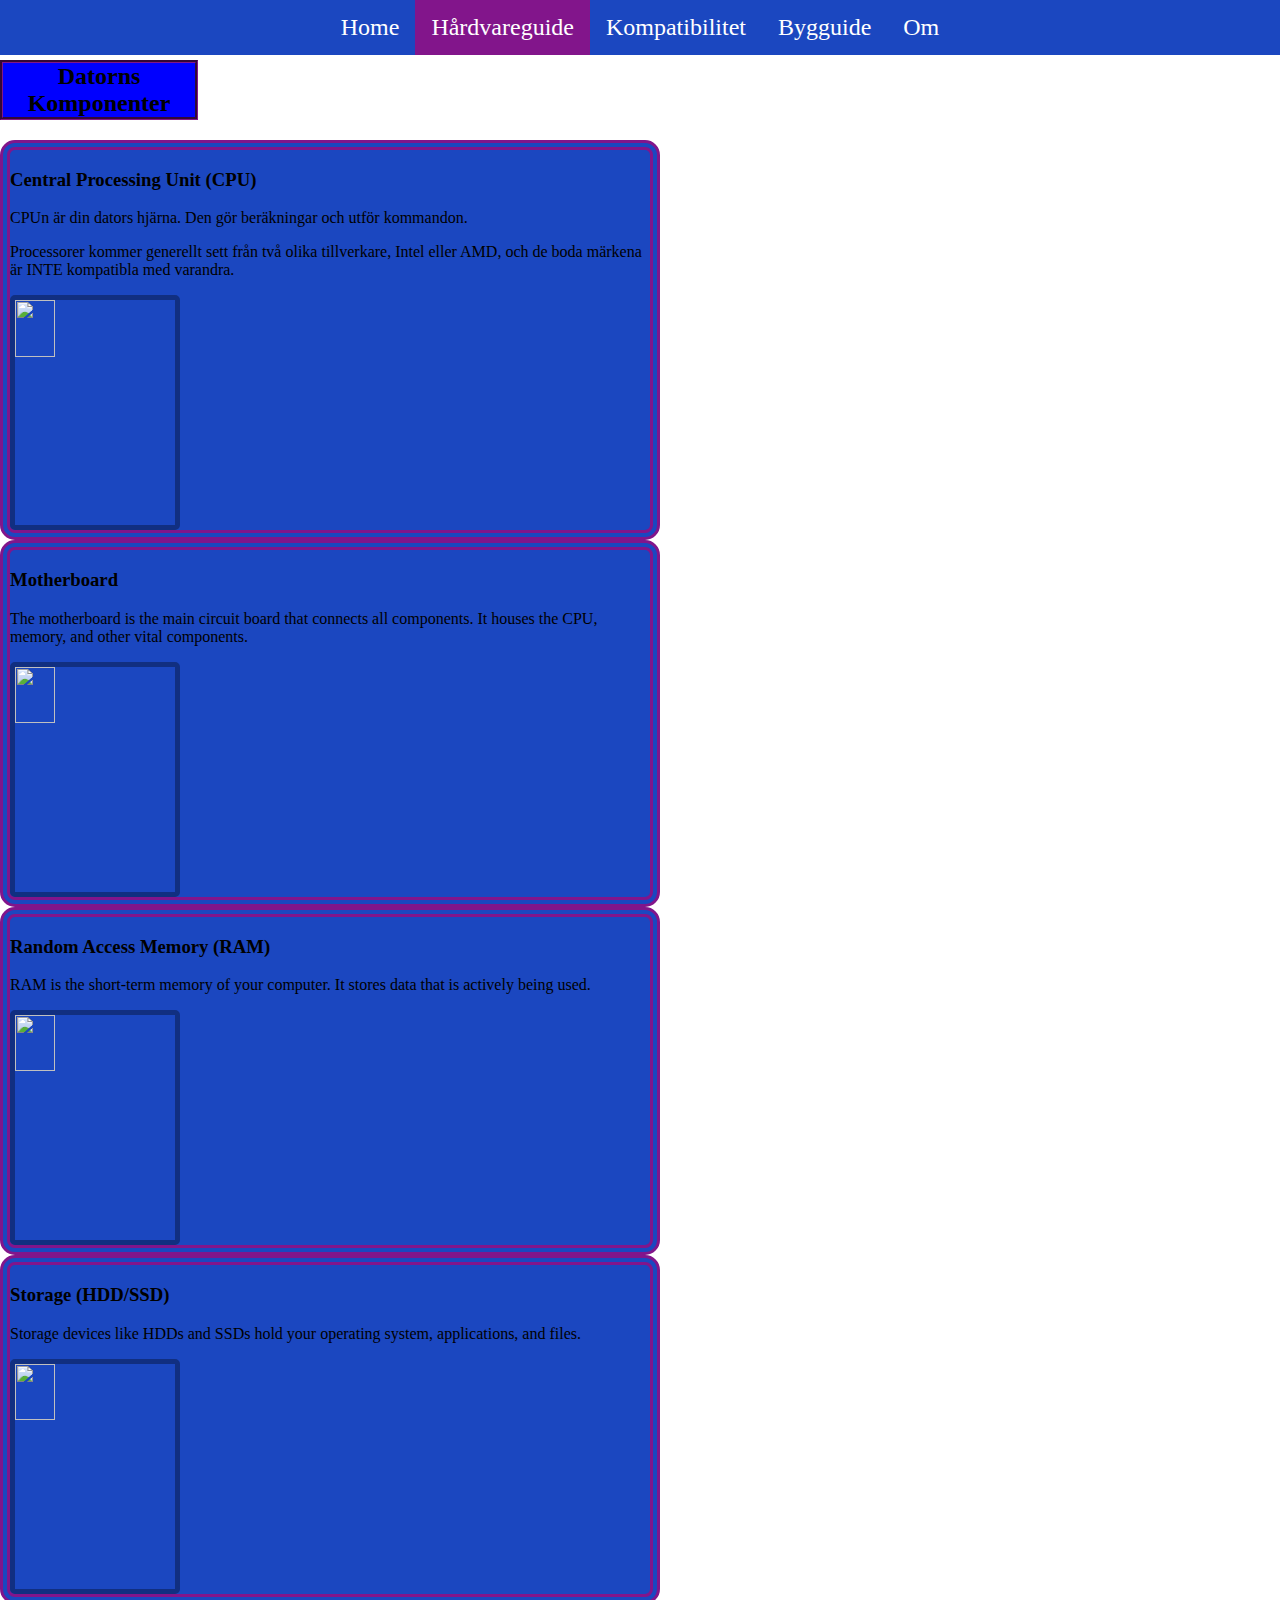
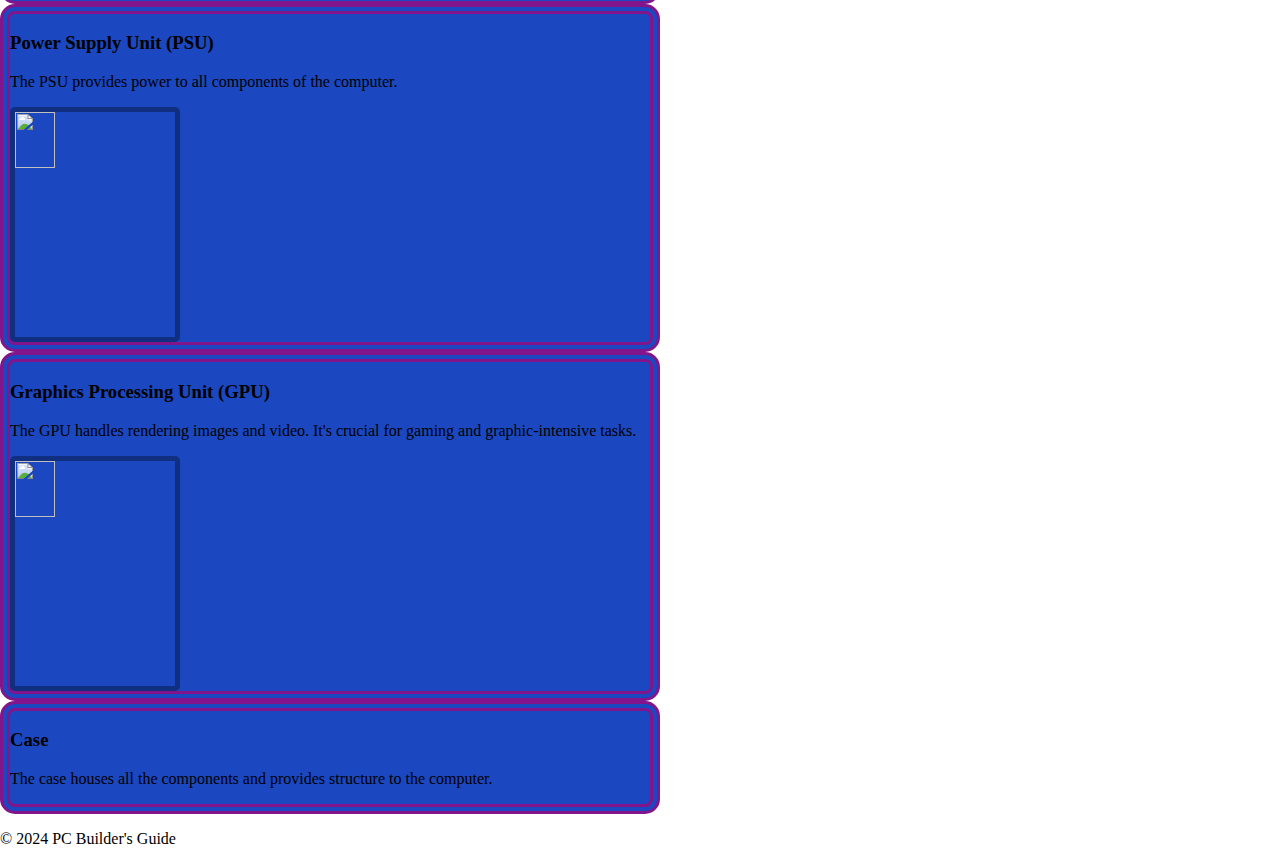
==== hardware.html @ 6b0c7eca "bara filer" ====
<html>
    <meta charset ="utf-8">
    <link rel="stylesheet" href="style.css">
    <link rel="icon" href="lycklyck.png" type="image/x-icon"/>
    <title>D470rby664r6u1d3n</title>

    <head>
        <body>
            <ul class="navbar">
                <li><a href="index.html">Home</a></li>
                <li><a class="active" href="hardware.html">Hårdvareguide</a></li>
                <li><a href="">Kompatibilitet</a></li>
                <li><a href="#buildguide">Bygguide</a></li>
                <li><a href="#about">Om</a></li>
          </ul>        
        </body>
    </head>
    <body>

        <main>
            <section>
                <h2>Datorns Komponenter</h2>
                <article>
                    <h3>Central Processing Unit (CPU)</h3>
                    <p>CPUn är din dators hjärna. Den gör beräkningar och utför kommandon.</p>
                    <p>Processorer kommer generellt sett från två olika tillverkare, Intel eller AMD, och de boda märkena är INTE kompatibla med varandra.</p>
                    <img src="images/my_CPU.jpg" class="comp_img">
                    <!-- //It performs calculations and executes instructions// -->
                </article>
                <article>
                    <h3>Motherboard</h3>
                    <p>The motherboard is the main circuit board that connects all components. It houses the CPU, memory, and other vital components.</p>
                    <img src="images/my_MOBO.jpg" class="comp_img">
                </article>
                <article>
                    <h3>Random Access Memory (RAM)</h3>
                    <p>RAM is the short-term memory of your computer. It stores data that is actively being used.</p>
                    <img src="images/my_RAM.jpg" class="comp_img">
                </article>
                <article>
                    <h3>Storage (HDD/SSD)</h3>
                    <p>Storage devices like HDDs and SSDs hold your operating system, applications, and files.</p>
                    <img src="images/my_HDD.jpg" class="comp_img">
                </article>
                <article>
                    <h3>Power Supply Unit (PSU)</h3>
                    <p>The PSU provides power to all components of the computer.</p>
                    <img src="images/my_PSU.jpg" class="comp_img">
                </article>
                <article>
                    <h3>Graphics Processing Unit (GPU)</h3>
                    <p>The GPU handles rendering images and video. It's crucial for gaming and graphic-intensive tasks.</p>
                    <img src="images/my_GPU.jpg" class="comp_img">
                </article>
                <article>
                    <h3>Case</h3>
                    <p>The case houses all the components and provides structure to the computer.</p>
                </article>
            </section>
        </main>
        <footer>
            <p>&copy; 2024 PC Builder's Guide</p>
        </footer>
    </body>
</html>
---- style.css ----
body {
  margin:0;
  background-image: url("https://media.cnn.com/api/v1/images/stellar/prod/200630133939-build-3-1.jpg?q=w_4032,h_3024,x_0,y_0,c_fill");
}

.navbar {
  list-style-type: none;
  margin: 0;
  padding: 0;
  overflow: hidden;
  background-color: #1b47c0;
  position: fixed;
  top: 0;
  width: 100%;
  display: flex;
  justify-content: center;
}

ul li {
  float: left;
}

li a {
  display: block;
  color: rgb(255, 255, 255);
  text-align: center;
  padding: 14px 16px;
  text-decoration: none;
  font-size: 150%;
}

li a:hover:not(.active) {
  background-color: #112f81;
}

.active {
  background-color: #82158b;
}
h2{
  margin-top: 60px;
}

.comp_img{
  width: 25%;
  border-radius: 5px;
  border-style: solid;
  border-color: #112f81;
  border-width: 5px;
}

article{
  border-style: double;
  border-width: 10px;
  border-radius: 15px;
  border-color: #82158b;
  width: 50%;
  background-color: #1b47c0;
}

section h2{
  background-color: blue;
  text-align: center;
  border-color: #82158b;
  border-style: groove;
  width: 15%;
}
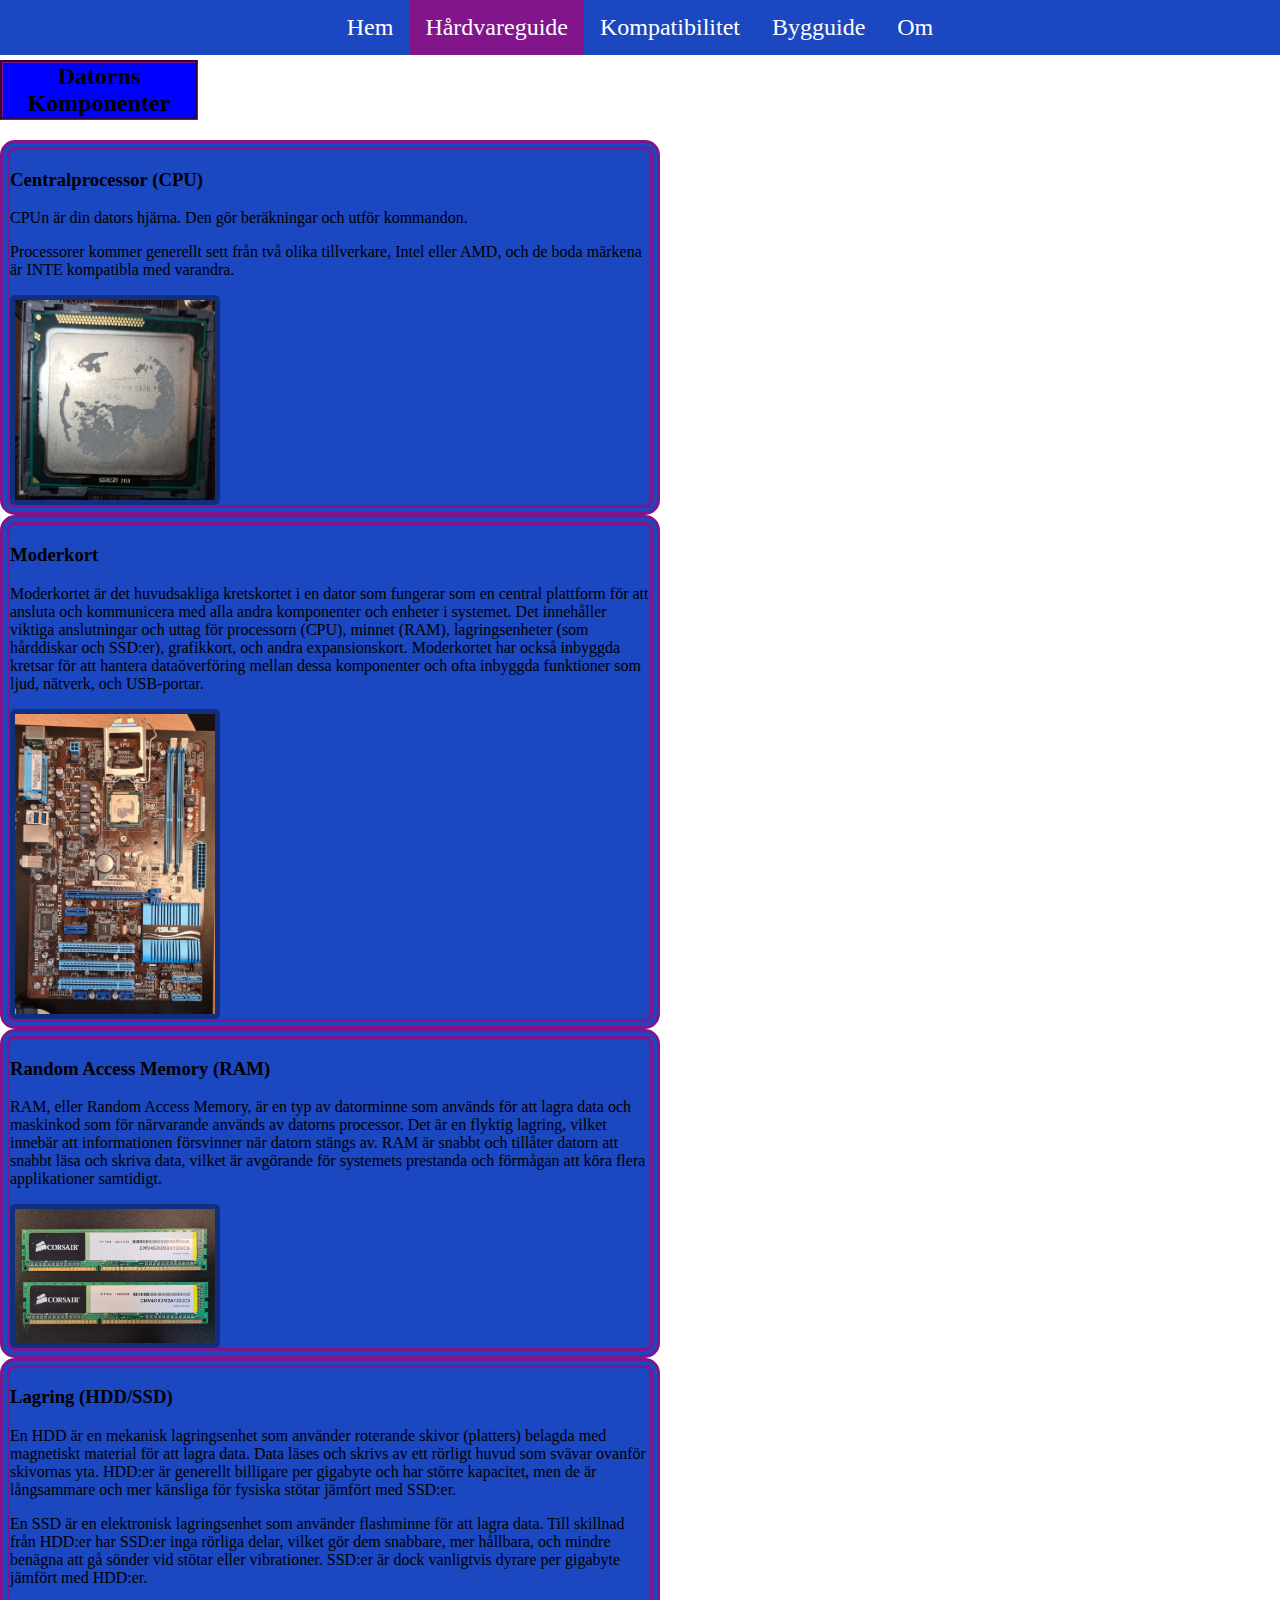
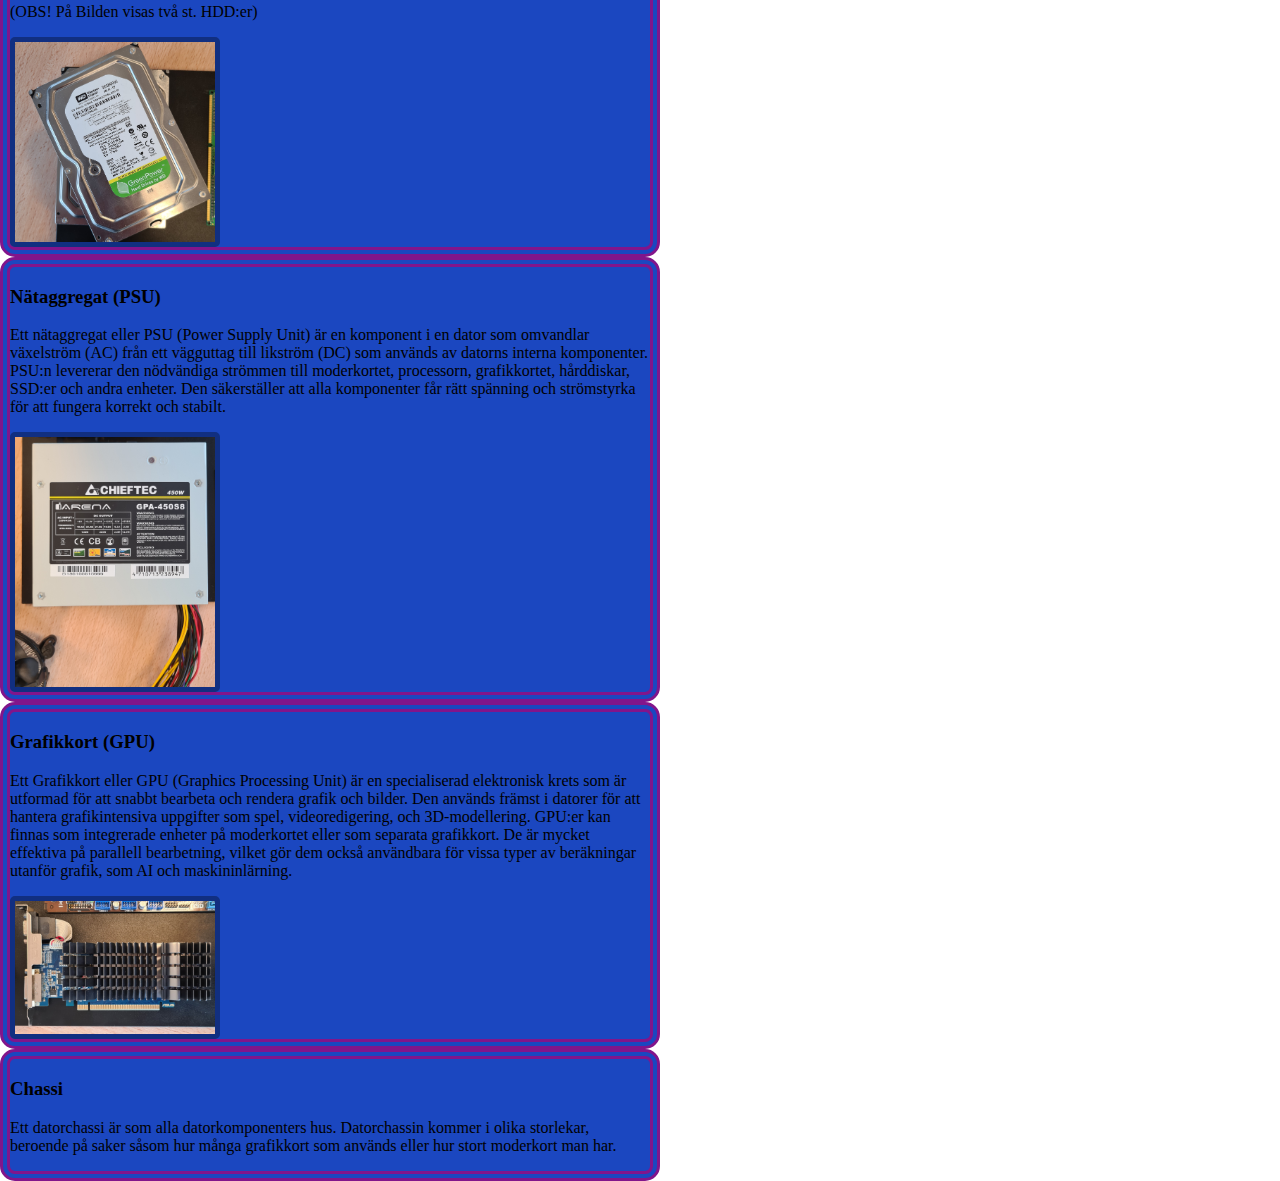
==== commit bc097bdc: "total reupload" ====
--- a/hardware.html
+++ b/hardware.html
@@ -1,17 +1,17 @@
 <html>
     <meta charset ="utf-8">
     <link rel="stylesheet" href="style.css">
-    <link rel="icon" href="lycklyck.png" type="image/x-icon"/>
+    <link rel="icon" href="images/lycklyck.png" type="image/x-icon"/>
     <title>D470rby664r6u1d3n</title>
 
     <head>
         <body>
             <ul class="navbar">
-                <li><a href="index.html">Home</a></li>
+                <li><a href="index.html">Hem</a></li>
                 <li><a class="active" href="hardware.html">Hårdvareguide</a></li>
-                <li><a href="">Kompatibilitet</a></li>
-                <li><a href="#buildguide">Bygguide</a></li>
-                <li><a href="#about">Om</a></li>
+                <li><a href="compatibility.html">Kompatibilitet</a></li>
+                <li><a href="build_guide.html">Bygguide</a></li>
+                <li><a href="about.html">Om</a></li>
           </ul>        
         </body>
     </head>
@@ -21,45 +21,45 @@
             <section>
                 <h2>Datorns Komponenter</h2>
                 <article>
-                    <h3>Central Processing Unit (CPU)</h3>
+                    <h3>Centralprocessor (CPU)</h3>
                     <p>CPUn är din dators hjärna. Den gör beräkningar och utför kommandon.</p>
                     <p>Processorer kommer generellt sett från två olika tillverkare, Intel eller AMD, och de boda märkena är INTE kompatibla med varandra.</p>
                     <img src="images/my_CPU.jpg" class="comp_img">
                     <!-- //It performs calculations and executes instructions// -->
                 </article>
                 <article>
-                    <h3>Motherboard</h3>
-                    <p>The motherboard is the main circuit board that connects all components. It houses the CPU, memory, and other vital components.</p>
+                    <h3>Moderkort</h3>
+                    <p>Moderkortet är det huvudsakliga kretskortet i en dator som fungerar som en central plattform för att ansluta och kommunicera med alla andra komponenter och enheter i systemet. Det innehåller viktiga anslutningar och uttag för processorn (CPU), minnet (RAM), lagringsenheter (som hårddiskar och SSD:er), grafikkort, och andra expansionskort. Moderkortet har också inbyggda kretsar för att hantera dataöverföring mellan dessa komponenter och ofta inbyggda funktioner som ljud, nätverk, och USB-portar.</p>
                     <img src="images/my_MOBO.jpg" class="comp_img">
                 </article>
                 <article>
                     <h3>Random Access Memory (RAM)</h3>
-                    <p>RAM is the short-term memory of your computer. It stores data that is actively being used.</p>
+                    <p>RAM, eller Random Access Memory, är en typ av datorminne som används för att lagra data och maskinkod som för närvarande används av datorns processor. Det är en flyktig lagring, vilket innebär att informationen försvinner när datorn stängs av. RAM är snabbt och tillåter datorn att snabbt läsa och skriva data, vilket är avgörande för systemets prestanda och förmågan att köra flera applikationer samtidigt.</p>
                     <img src="images/my_RAM.jpg" class="comp_img">
                 </article>
                 <article>
-                    <h3>Storage (HDD/SSD)</h3>
-                    <p>Storage devices like HDDs and SSDs hold your operating system, applications, and files.</p>
+                    <h3>Lagring (HDD/SSD)</h3>
+                    <p>En HDD är en mekanisk lagringsenhet som använder roterande skivor (platters) belagda med magnetiskt material för att lagra data. Data läses och skrivs av ett rörligt huvud som svävar ovanför skivornas yta. HDD:er är generellt billigare per gigabyte och har större kapacitet, men de är långsammare och mer känsliga för fysiska stötar jämfört med SSD:er.</p>
+                    <p>En SSD är en elektronisk lagringsenhet som använder flashminne för att lagra data. Till skillnad från HDD:er har SSD:er inga rörliga delar, vilket gör dem snabbare, mer hållbara, och mindre benägna att gå sönder vid stötar eller vibrationer. SSD:er är dock vanligtvis dyrare per gigabyte jämfört med HDD:er.</p>
+                    <p> (OBS! På Bilden visas två st. HDD:er)</p>
                     <img src="images/my_HDD.jpg" class="comp_img">
                 </article>
                 <article>
-                    <h3>Power Supply Unit (PSU)</h3>
-                    <p>The PSU provides power to all components of the computer.</p>
+                    <h3>Nätaggregat (PSU)</h3>
+                    <p>Ett nätaggregat eller PSU (Power Supply Unit) är en komponent i en dator som omvandlar växelström (AC) från ett vägguttag till likström (DC) som används av datorns interna komponenter. PSU:n levererar den nödvändiga strömmen till moderkortet, processorn, grafikkortet, hårddiskar, SSD:er och andra enheter. Den säkerställer att alla komponenter får rätt spänning och strömstyrka för att fungera korrekt och stabilt.</p>
                     <img src="images/my_PSU.jpg" class="comp_img">
                 </article>
                 <article>
-                    <h3>Graphics Processing Unit (GPU)</h3>
-                    <p>The GPU handles rendering images and video. It's crucial for gaming and graphic-intensive tasks.</p>
+                    <h3>Grafikkort (GPU)</h3>
+                    <p>Ett Grafikkort eller GPU (Graphics Processing Unit) är en specialiserad elektronisk krets som är utformad för att snabbt bearbeta och rendera grafik och bilder. Den används främst i datorer för att hantera grafikintensiva uppgifter som spel, videoredigering, och 3D-modellering. GPU:er kan finnas som integrerade enheter på moderkortet eller som separata grafikkort. De är mycket effektiva på parallell bearbetning, vilket gör dem också användbara för vissa typer av beräkningar utanför grafik, som AI och maskininlärning.</p>
                     <img src="images/my_GPU.jpg" class="comp_img">
                 </article>
                 <article>
-                    <h3>Case</h3>
-                    <p>The case houses all the components and provides structure to the computer.</p>
+                    <h3>Chassi</h3>
+                    <p>Ett datorchassi är som alla datorkomponenters hus. Datorchassin kommer i olika storlekar, beroende på saker såsom hur många grafikkort som används eller hur stort moderkort man har.</p>
                 </article>
+                
             </section>
         </main>
-        <footer>
-            <p>&copy; 2024 PC Builder's Guide</p>
-        </footer>
     </body>
 </html>--- a/style.css
+++ b/style.css
@@ -46,6 +46,15 @@
   border-style: solid;
   border-color: #112f81;
   border-width: 5px;
+  min-width: 200px;
+}
+
+.banner{
+  margin-top: 60px;
+  display:block;
+  margin-left: auto;
+  margin-right: auto;
+  padding-bottom: 70px;
 }
 
 article{
